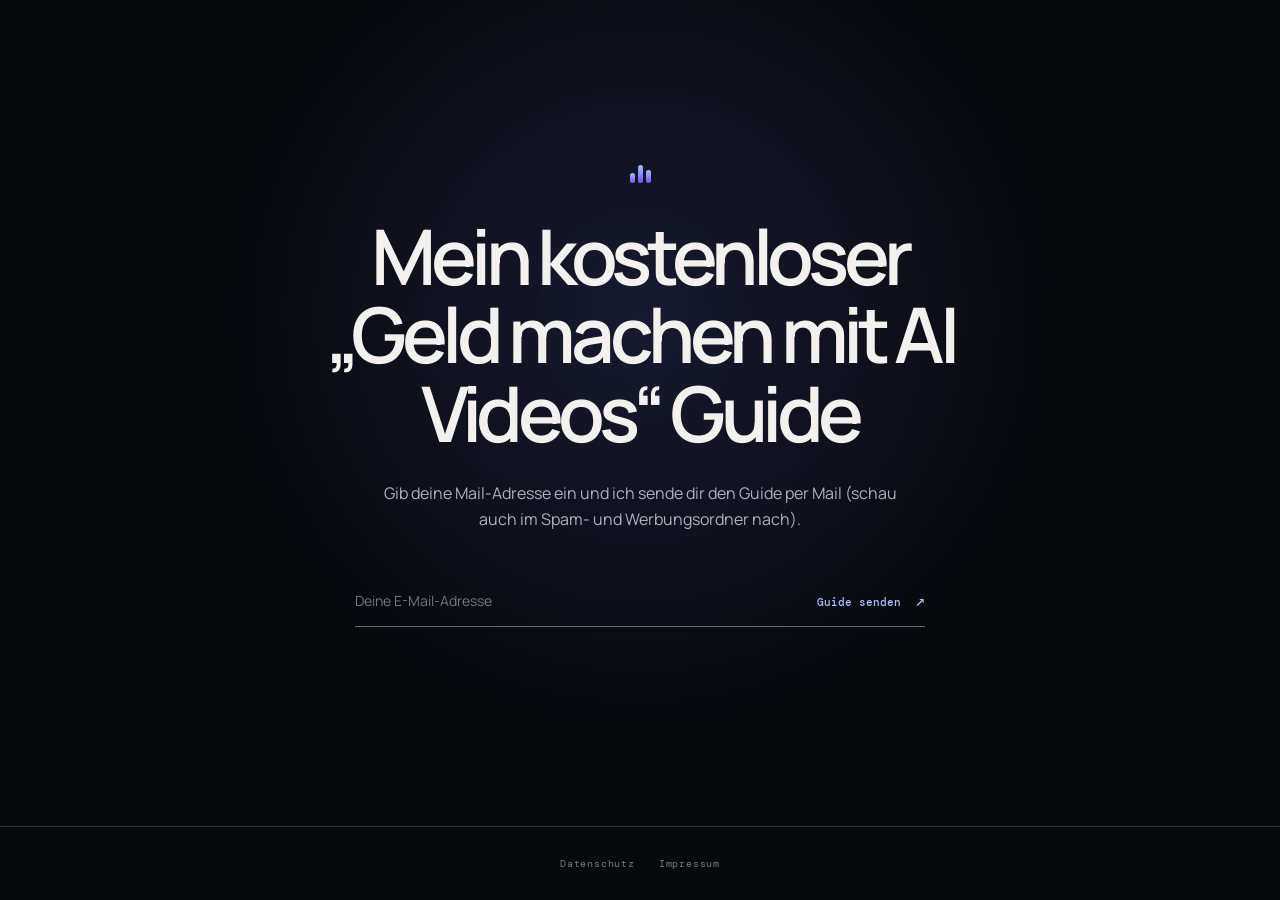
==== index.html @ 687a4e24 "1." ====
<!doctype html>
<html lang="de">
  <head>
    <meta charset="UTF-8" />
    <meta name="viewport" content="width=device-width, initial-scale=1" />
    <meta name="description" content="Mein kostenloser Guide: Geld machen mit AI Videos." />
    <meta name="theme-color" content="#08090d" />
    <title>Geld machen mit AI Videos – kostenloser Guide</title>
    <link rel="preconnect" href="https://fonts.googleapis.com" />
    <link rel="preconnect" href="https://fonts.gstatic.com" crossorigin />
    <link href="https://fonts.googleapis.com/css2?family=DM+Mono:wght@400;500&family=Manrope:wght@400;500;600;700;800&display=swap" rel="stylesheet" />
    <link rel="stylesheet" href="./styles.css" />
  </head>
  <body>
    <main class="signup-page">
      <div class="signup-card">
        <div class="brand-mark" aria-hidden="true"><i></i><i></i><i></i></div>
        <h1>Mein kostenloser „Geld machen mit AI Videos“ Guide</h1>
        <p class="intro">Gib deine Mail-Adresse ein und ich sende dir den Guide per Mail (schau auch im Spam- und Werbungsordner nach).</p>
        <form id="signup-form" novalidate>
          <label class="sr-only" for="email">E-Mail-Adresse</label>
          <div class="input-row">
            <input id="email" name="email_address" type="email" autocomplete="email" placeholder="Deine E-Mail-Adresse" required />
            <button type="submit">Guide senden <span aria-hidden="true">↗</span></button>
          </div>
          <p class="form-message" id="form-message" role="status" aria-live="polite"></p>
        </form>
      </div>
    </main>
    <footer class="site-footer"><a href="./privacy.html">Datenschutz</a><a href="./legal.html">Impressum</a></footer>
    <script src="./script.js" defer></script>
  </body>
</html>
---- styles.css ----
:root {
    --bg: #08090d;
    --text: #f2f1ed;
    --muted: #9698a3;
    --line: rgba(255, 255, 255, .16);
    --blue: #a9c0ff;
    --sans: 'Manrope', sans-serif;
    --mono: 'DM Mono', monospace
}

* {
    box-sizing: border-box
}

body {
    margin: 0;
    min-height: 100vh;
    background: radial-gradient(circle at 50% 35%, #171a31 0, var(--bg) 48%);
    color: var(--text);
    font-family: var(--sans)
}

.signup-page {
    min-height: calc(100vh - 74px);
    display: grid;
    place-items: center;
    padding: 48px 22px
}

.signup-card {
    width: min(100%, 680px);
    text-align: center
}

.brand-mark {
    display: flex;
    justify-content: center;
    align-items: end;
    gap: 3px;
    height: 20px;
    margin-bottom: 34px
}

.brand-mark i {
    display: block;
    width: 5px;
    background: linear-gradient(#a4bfff, #7057ff);
    border-radius: 3px
}

.brand-mark i:nth-child(1) {
    height: 10px
}

.brand-mark i:nth-child(2) {
    height: 18px
}

.brand-mark i:nth-child(3) {
    height: 13px
}

h1 {
    max-width: 650px;
    margin: 0 auto;
    font-size: clamp(2.5rem, 6vw, 5rem);
    line-height: 1.02;
    letter-spacing: -.07em;
    font-weight: 600
}

.intro {
    max-width: 530px;
    margin: 28px auto 0;
    color: #b0b1ba;
    font-size: 16px;
    line-height: 1.65
}

.input-row {
    display: flex;
    max-width: 570px;
    margin: 42px auto 0;
    border-bottom: 1px solid #666a78;
    transition: border-color .2s
}

.input-row:focus-within {
    border-color: var(--blue)
}

.input-row input {
    width: 100%;
    min-width: 0;
    background: transparent;
    border: 0;
    outline: 0;
    color: #fff;
    padding: 16px 0;
    font: 14px var(--sans)
}

.input-row input::placeholder {
    color: #747681
}

.input-row button {
    background: transparent;
    border: 0;
    color: var(--blue);
    white-space: nowrap;
    padding: 0 0 0 16px;
    font: 500 11px var(--mono);
    cursor: pointer
}

.input-row button span {
    font-size: 17px;
    margin-left: 7px
}

.input-row button:disabled {
    opacity: .5
}

.form-message {
    min-height: 20px;
    color: var(--blue);
    font-size: 12px;
    margin: 16px 0 0
}

.form-message.error {
    color: #f1a7a7
}

.site-footer {
    height: 74px;
    display: flex;
    justify-content: center;
    gap: 24px;
    align-items: center;
    border-top: 1px solid var(--line);
    font: 10px var(--mono);
    letter-spacing: .08em
}

.site-footer a {
    color: #777985;
    text-decoration: none
}

.sr-only {
    position: absolute;
    width: 1px;
    height: 1px;
    padding: 0;
    margin: -1px;
    overflow: hidden;
    clip: rect(0, 0, 0, 0);
    white-space: nowrap;
    border: 0
}

@media(max-width:560px) {
    .signup-page {
        min-height: calc(100vh - 64px);
        padding: 36px 22px
    }

    .brand-mark {
        margin-bottom: 27px
    }

    h1 {
        font-size: clamp(2.35rem, 11vw, 3.5rem)
    }

    .intro {
        font-size: 14px;
        margin-top: 22px
    }

    .input-row {
        display: block;
        margin-top: 32px;
        border: 0
    }

    .input-row input {
        display: block;
        border-bottom: 1px solid #666a78;
        padding: 15px 0
    }

    .input-row button {
        margin-top: 22px;
        padding: 13px 20px;
        border: 1px solid #666a78
    }

    .site-footer {
        height: 64px
    }
}
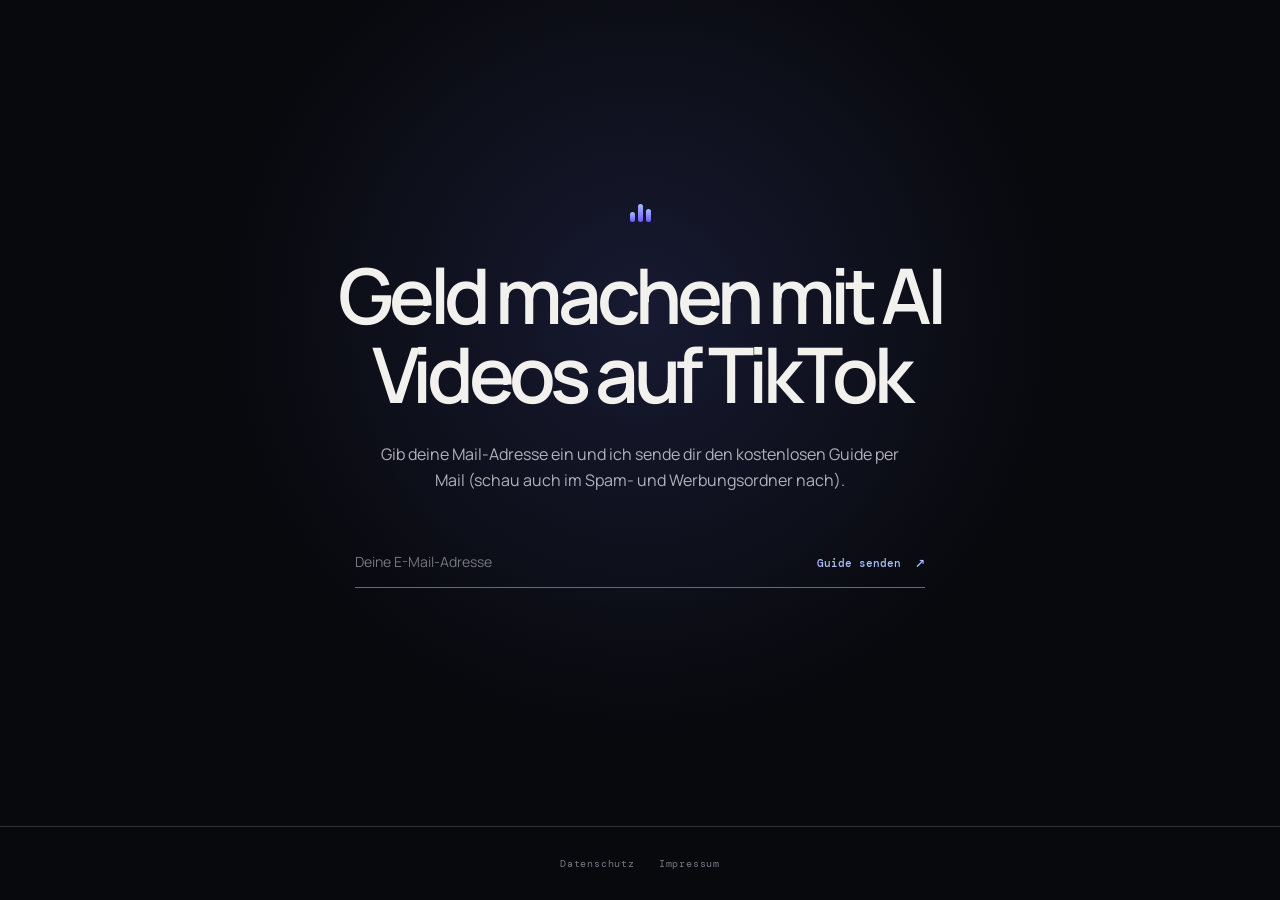
==== commit 9d9bff55: "simpler" ====
--- a/index.html
+++ b/index.html
@@ -5,7 +5,7 @@
     <meta name="viewport" content="width=device-width, initial-scale=1" />
     <meta name="description" content="Mein kostenloser Guide: Geld machen mit AI Videos." />
     <meta name="theme-color" content="#08090d" />
-    <title>Geld machen mit AI Videos – kostenloser Guide</title>
+    <title>Geld machen mit AI Videos auf TikTok – kostenloser Guide</title>
     <link rel="preconnect" href="https://fonts.googleapis.com" />
     <link rel="preconnect" href="https://fonts.gstatic.com" crossorigin />
     <link href="https://fonts.googleapis.com/css2?family=DM+Mono:wght@400;500&family=Manrope:wght@400;500;600;700;800&display=swap" rel="stylesheet" />
@@ -15,8 +15,8 @@
     <main class="signup-page">
       <div class="signup-card">
         <div class="brand-mark" aria-hidden="true"><i></i><i></i><i></i></div>
-        <h1>Mein kostenloser „Geld machen mit AI Videos“ Guide</h1>
-        <p class="intro">Gib deine Mail-Adresse ein und ich sende dir den Guide per Mail (schau auch im Spam- und Werbungsordner nach).</p>
+        <h1>Geld machen mit AI Videos auf TikTok</h1>
+        <p class="intro">Gib deine Mail-Adresse ein und ich sende dir den kostenlosen Guide per Mail (schau auch im Spam- und Werbungsordner nach).</p>
         <form id="signup-form" novalidate>
           <label class="sr-only" for="email">E-Mail-Adresse</label>
           <div class="input-row">
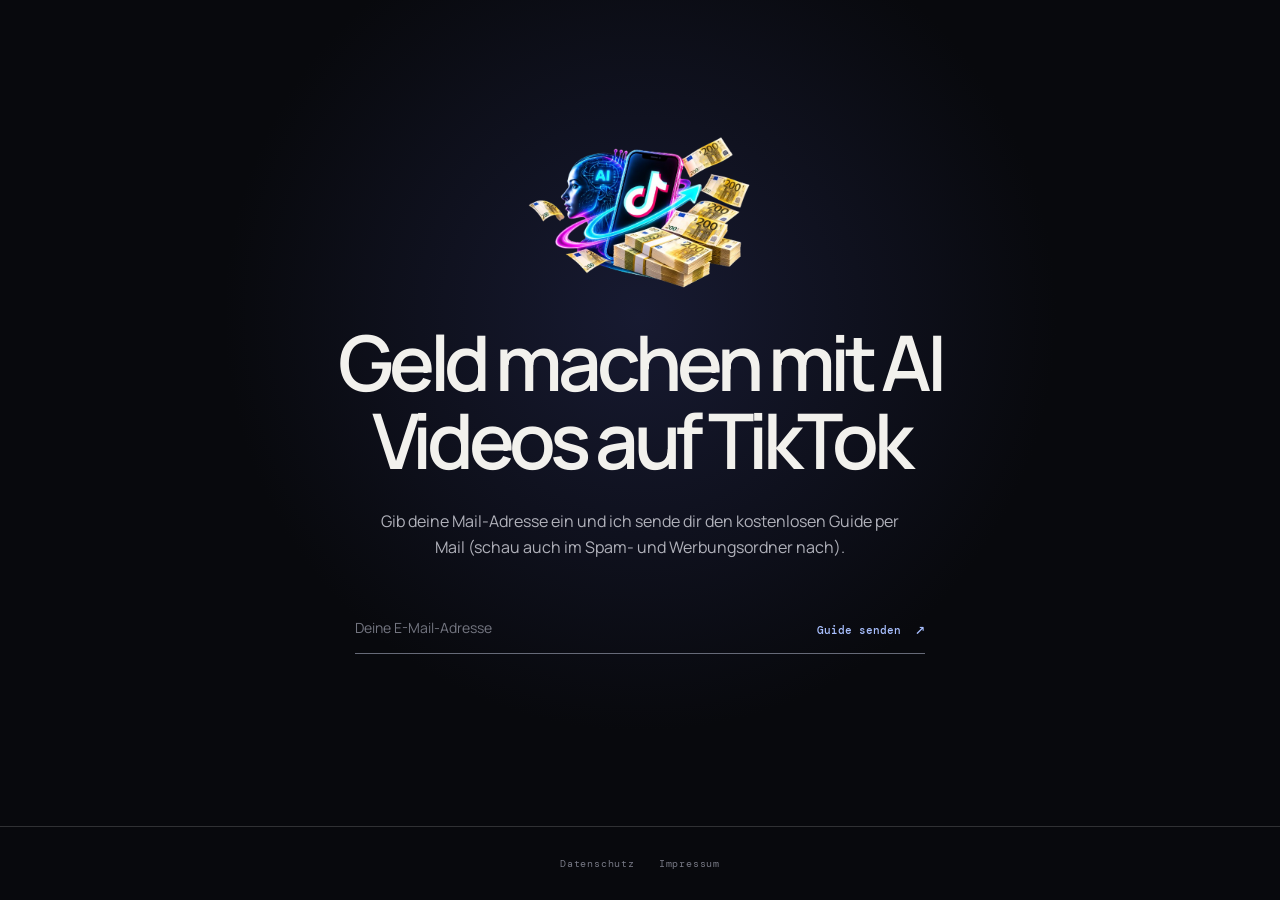
==== commit 2d3cbce2: "logo" ====
--- a/index.html
+++ b/index.html
@@ -5,6 +5,18 @@
     <meta name="viewport" content="width=device-width, initial-scale=1" />
     <meta name="description" content="Mein kostenloser Guide: Geld machen mit AI Videos." />
     <meta name="theme-color" content="#08090d" />
+    <meta property="og:title" content="Geld machen mit AI Videos auf TikTok" />
+    <meta property="og:description" content="Trag deine E-Mail-Adresse ein und erhalte den kostenlosen Guide per Mail." />
+    <meta property="og:type" content="website" />
+    <meta property="og:image" content="./AI%20TikTok%20Money%20Machine.png" />
+    <meta property="og:image:width" content="1536" />
+    <meta property="og:image:height" content="1024" />
+    <meta property="og:image:alt" content="AI TikTok Money Machine" />
+    <meta name="twitter:card" content="summary_large_image" />
+    <meta name="twitter:title" content="Geld machen mit AI Videos auf TikTok" />
+    <meta name="twitter:description" content="Trag deine E-Mail-Adresse ein und erhalte den kostenlosen Guide per Mail." />
+    <meta name="twitter:image" content="./AI%20TikTok%20Money%20Machine.png" />
+    <meta name="twitter:image:alt" content="AI TikTok Money Machine" />
     <title>Geld machen mit AI Videos auf TikTok – kostenloser Guide</title>
     <link rel="preconnect" href="https://fonts.googleapis.com" />
     <link rel="preconnect" href="https://fonts.gstatic.com" crossorigin />
@@ -14,7 +26,7 @@
   <body>
     <main class="signup-page">
       <div class="signup-card">
-        <div class="brand-mark" aria-hidden="true"><i></i><i></i><i></i></div>
+        <img class="site-logo" src="./AI%20TikTok%20Money%20Machine.png" alt="AI TikTok Money Machine" />
         <h1>Geld machen mit AI Videos auf TikTok</h1>
         <p class="intro">Gib deine Mail-Adresse ein und ich sende dir den kostenlosen Guide per Mail (schau auch im Spam- und Werbungsordner nach).</p>
         <form id="signup-form" novalidate>
--- a/styles.css
+++ b/styles.css
@@ -1,205 +1 @@
-:root {
-    --bg: #08090d;
-    --text: #f2f1ed;
-    --muted: #9698a3;
-    --line: rgba(255, 255, 255, .16);
-    --blue: #a9c0ff;
-    --sans: 'Manrope', sans-serif;
-    --mono: 'DM Mono', monospace
-}
-
-* {
-    box-sizing: border-box
-}
-
-body {
-    margin: 0;
-    min-height: 100vh;
-    background: radial-gradient(circle at 50% 35%, #171a31 0, var(--bg) 48%);
-    color: var(--text);
-    font-family: var(--sans)
-}
-
-.signup-page {
-    min-height: calc(100vh - 74px);
-    display: grid;
-    place-items: center;
-    padding: 48px 22px
-}
-
-.signup-card {
-    width: min(100%, 680px);
-    text-align: center
-}
-
-.brand-mark {
-    display: flex;
-    justify-content: center;
-    align-items: end;
-    gap: 3px;
-    height: 20px;
-    margin-bottom: 34px
-}
-
-.brand-mark i {
-    display: block;
-    width: 5px;
-    background: linear-gradient(#a4bfff, #7057ff);
-    border-radius: 3px
-}
-
-.brand-mark i:nth-child(1) {
-    height: 10px
-}
-
-.brand-mark i:nth-child(2) {
-    height: 18px
-}
-
-.brand-mark i:nth-child(3) {
-    height: 13px
-}
-
-h1 {
-    max-width: 650px;
-    margin: 0 auto;
-    font-size: clamp(2.5rem, 6vw, 5rem);
-    line-height: 1.02;
-    letter-spacing: -.07em;
-    font-weight: 600
-}
-
-.intro {
-    max-width: 530px;
-    margin: 28px auto 0;
-    color: #b0b1ba;
-    font-size: 16px;
-    line-height: 1.65
-}
-
-.input-row {
-    display: flex;
-    max-width: 570px;
-    margin: 42px auto 0;
-    border-bottom: 1px solid #666a78;
-    transition: border-color .2s
-}
-
-.input-row:focus-within {
-    border-color: var(--blue)
-}
-
-.input-row input {
-    width: 100%;
-    min-width: 0;
-    background: transparent;
-    border: 0;
-    outline: 0;
-    color: #fff;
-    padding: 16px 0;
-    font: 14px var(--sans)
-}
-
-.input-row input::placeholder {
-    color: #747681
-}
-
-.input-row button {
-    background: transparent;
-    border: 0;
-    color: var(--blue);
-    white-space: nowrap;
-    padding: 0 0 0 16px;
-    font: 500 11px var(--mono);
-    cursor: pointer
-}
-
-.input-row button span {
-    font-size: 17px;
-    margin-left: 7px
-}
-
-.input-row button:disabled {
-    opacity: .5
-}
-
-.form-message {
-    min-height: 20px;
-    color: var(--blue);
-    font-size: 12px;
-    margin: 16px 0 0
-}
-
-.form-message.error {
-    color: #f1a7a7
-}
-
-.site-footer {
-    height: 74px;
-    display: flex;
-    justify-content: center;
-    gap: 24px;
-    align-items: center;
-    border-top: 1px solid var(--line);
-    font: 10px var(--mono);
-    letter-spacing: .08em
-}
-
-.site-footer a {
-    color: #777985;
-    text-decoration: none
-}
-
-.sr-only {
-    position: absolute;
-    width: 1px;
-    height: 1px;
-    padding: 0;
-    margin: -1px;
-    overflow: hidden;
-    clip: rect(0, 0, 0, 0);
-    white-space: nowrap;
-    border: 0
-}
-
-@media(max-width:560px) {
-    .signup-page {
-        min-height: calc(100vh - 64px);
-        padding: 36px 22px
-    }
-
-    .brand-mark {
-        margin-bottom: 27px
-    }
-
-    h1 {
-        font-size: clamp(2.35rem, 11vw, 3.5rem)
-    }
-
-    .intro {
-        font-size: 14px;
-        margin-top: 22px
-    }
-
-    .input-row {
-        display: block;
-        margin-top: 32px;
-        border: 0
-    }
-
-    .input-row input {
-        display: block;
-        border-bottom: 1px solid #666a78;
-        padding: 15px 0
-    }
-
-    .input-row button {
-        margin-top: 22px;
-        padding: 13px 20px;
-        border: 1px solid #666a78
-    }
-
-    .site-footer {
-        height: 64px
-    }
-}+:root{--bg:#08090d;--text:#f2f1ed;--muted:#9698a3;--line:rgba(255,255,255,.16);--blue:#a9c0ff;--sans:'Manrope',sans-serif;--mono:'DM Mono',monospace}*{box-sizing:border-box}body{margin:0;min-height:100vh;background:radial-gradient(circle at 50% 35%,#171a31 0,var(--bg) 48%);color:var(--text);font-family:var(--sans)}.signup-page{min-height:calc(100vh - 74px);display:grid;place-items:center;padding:48px 22px}.signup-card{width:min(100%,680px);text-align:center}.site-logo{display:block;width:min(100%,230px);height:auto;aspect-ratio:3/2;object-fit:contain;margin:0 auto 34px;border-radius:14px}h1{max-width:650px;margin:0 auto;font-size:clamp(2.5rem,6vw,5rem);line-height:1.02;letter-spacing:-.07em;font-weight:600}.intro{max-width:530px;margin:28px auto 0;color:#b0b1ba;font-size:16px;line-height:1.65}.input-row{display:flex;max-width:570px;margin:42px auto 0;border-bottom:1px solid #666a78;transition:border-color .2s}.input-row:focus-within{border-color:var(--blue)}.input-row input{width:100%;min-width:0;background:transparent;border:0;outline:0;color:#fff;padding:16px 0;font:14px var(--sans)}.input-row input::placeholder{color:#747681}.input-row button{background:transparent;border:0;color:var(--blue);white-space:nowrap;padding:0 0 0 16px;font:500 11px var(--mono);cursor:pointer}.input-row button span{font-size:17px;margin-left:7px}.input-row button:disabled{opacity:.5}.form-message{min-height:20px;color:var(--blue);font-size:12px;margin:16px 0 0}.form-message.error{color:#f1a7a7}.site-footer{height:74px;display:flex;justify-content:center;gap:24px;align-items:center;border-top:1px solid var(--line);font:10px var(--mono);letter-spacing:.08em}.site-footer a{color:#777985;text-decoration:none}.sr-only{position:absolute;width:1px;height:1px;padding:0;margin:-1px;overflow:hidden;clip:rect(0,0,0,0);white-space:nowrap;border:0}@media(max-width:560px){.signup-page{min-height:calc(100vh - 64px);padding:36px 22px}.site-logo{width:min(100%,190px);margin-bottom:27px}h1{font-size:clamp(2.35rem,11vw,3.5rem)}.intro{font-size:14px;margin-top:22px}.input-row{display:block;margin-top:32px;border:0}.input-row input{display:block;border-bottom:1px solid #666a78;padding:15px 0}.input-row button{margin-top:22px;padding:13px 20px;border:1px solid #666a78}.site-footer{height:64px}}
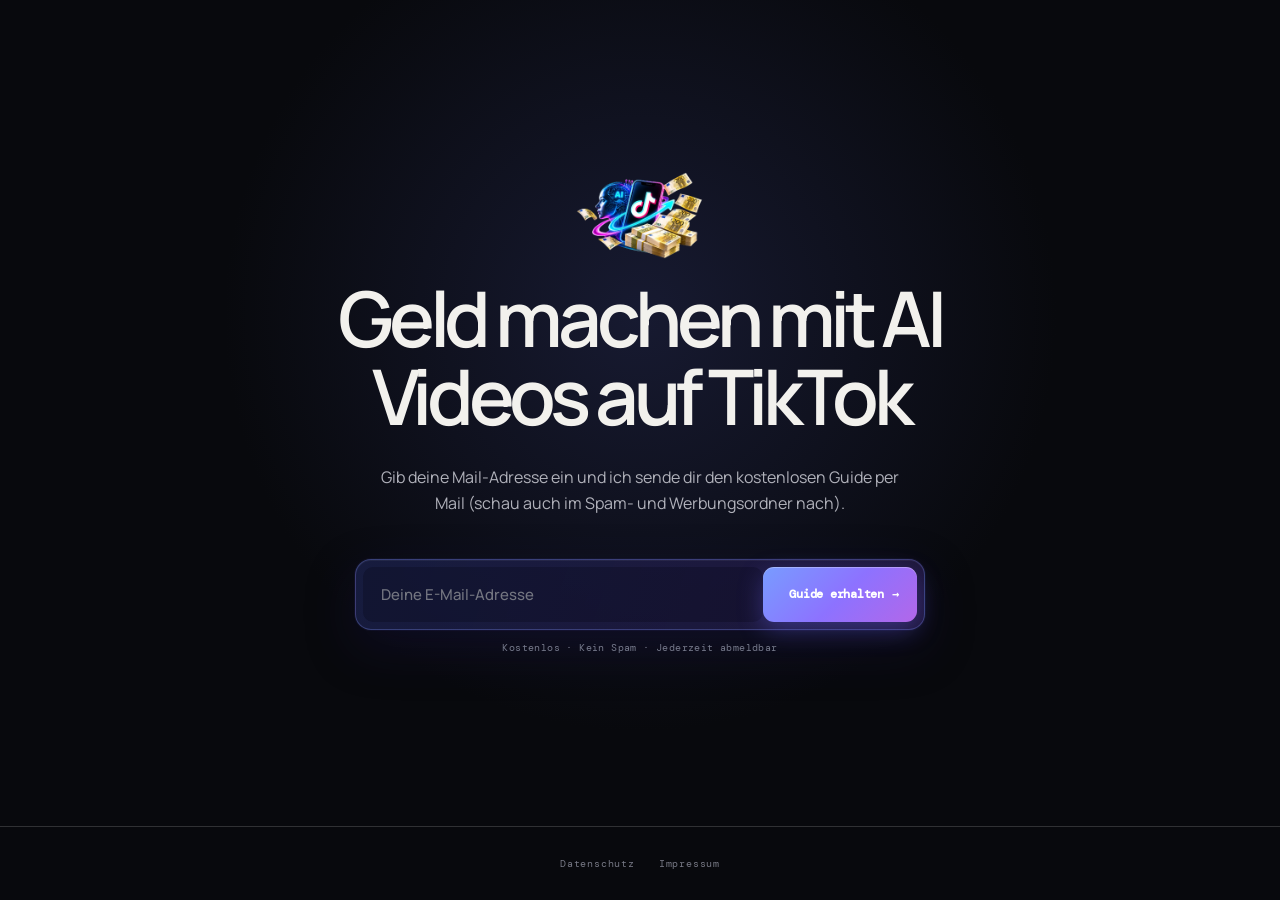
==== commit 0e012b56: "nichts" ====
--- a/index.html
+++ b/index.html
@@ -33,9 +33,10 @@
           <label class="sr-only" for="email">E-Mail-Adresse</label>
           <div class="input-row">
             <input id="email" name="email_address" type="email" autocomplete="email" placeholder="Deine E-Mail-Adresse" required />
-            <button type="submit">Guide senden <span aria-hidden="true">↗</span></button>
+            <button type="submit"><span class="button-icon" aria-hidden="true"></span>Guide erhalten <span aria-hidden="true">→</span></button>
           </div>
           <p class="form-message" id="form-message" role="status" aria-live="polite"></p>
+          <p class="form-reassurance">Kostenlos · Kein Spam · Jederzeit abmeldbar</p>
         </form>
       </div>
     </main>
--- a/styles.css
+++ b/styles.css
@@ -1 +1,243 @@
-:root{--bg:#08090d;--text:#f2f1ed;--muted:#9698a3;--line:rgba(255,255,255,.16);--blue:#a9c0ff;--sans:'Manrope',sans-serif;--mono:'DM Mono',monospace}*{box-sizing:border-box}body{margin:0;min-height:100vh;background:radial-gradient(circle at 50% 35%,#171a31 0,var(--bg) 48%);color:var(--text);font-family:var(--sans)}.signup-page{min-height:calc(100vh - 74px);display:grid;place-items:center;padding:48px 22px}.signup-card{width:min(100%,680px);text-align:center}.site-logo{display:block;width:min(100%,230px);height:auto;aspect-ratio:3/2;object-fit:contain;margin:0 auto 34px;border-radius:14px}h1{max-width:650px;margin:0 auto;font-size:clamp(2.5rem,6vw,5rem);line-height:1.02;letter-spacing:-.07em;font-weight:600}.intro{max-width:530px;margin:28px auto 0;color:#b0b1ba;font-size:16px;line-height:1.65}.input-row{display:flex;max-width:570px;margin:42px auto 0;border-bottom:1px solid #666a78;transition:border-color .2s}.input-row:focus-within{border-color:var(--blue)}.input-row input{width:100%;min-width:0;background:transparent;border:0;outline:0;color:#fff;padding:16px 0;font:14px var(--sans)}.input-row input::placeholder{color:#747681}.input-row button{background:transparent;border:0;color:var(--blue);white-space:nowrap;padding:0 0 0 16px;font:500 11px var(--mono);cursor:pointer}.input-row button span{font-size:17px;margin-left:7px}.input-row button:disabled{opacity:.5}.form-message{min-height:20px;color:var(--blue);font-size:12px;margin:16px 0 0}.form-message.error{color:#f1a7a7}.site-footer{height:74px;display:flex;justify-content:center;gap:24px;align-items:center;border-top:1px solid var(--line);font:10px var(--mono);letter-spacing:.08em}.site-footer a{color:#777985;text-decoration:none}.sr-only{position:absolute;width:1px;height:1px;padding:0;margin:-1px;overflow:hidden;clip:rect(0,0,0,0);white-space:nowrap;border:0}@media(max-width:560px){.signup-page{min-height:calc(100vh - 64px);padding:36px 22px}.site-logo{width:min(100%,190px);margin-bottom:27px}h1{font-size:clamp(2.35rem,11vw,3.5rem)}.intro{font-size:14px;margin-top:22px}.input-row{display:block;margin-top:32px;border:0}.input-row input{display:block;border-bottom:1px solid #666a78;padding:15px 0}.input-row button{margin-top:22px;padding:13px 20px;border:1px solid #666a78}.site-footer{height:64px}}
+:root {
+    --bg: #08090d;
+    --text: #f2f1ed;
+    --muted: #9698a3;
+    --line: rgba(255, 255, 255, .16);
+    --blue: #a9c0ff;
+    --sans: 'Manrope', sans-serif;
+    --mono: 'DM Mono', monospace
+}
+
+* {
+    box-sizing: border-box
+}
+
+body {
+    margin: 0;
+    min-height: 100vh;
+    background: radial-gradient(circle at 50% 35%, #171a31 0, var(--bg) 48%);
+    color: var(--text);
+    font-family: var(--sans)
+}
+
+.signup-page {
+    min-height: calc(100vh - 74px);
+    display: grid;
+    place-items: center;
+    padding: 48px 22px
+}
+
+.signup-card {
+    width: min(100%, 680px);
+    text-align: center
+}
+
+.site-logo {
+    display: block;
+    width: min(100%, 130px);
+    height: auto;
+    aspect-ratio: 3/2;
+    object-fit: contain;
+    margin: 0 auto 20px;
+    border-radius: 14px
+}
+
+h1 {
+    max-width: 650px;
+    margin: 0 auto;
+    font-size: clamp(2.5rem, 6vw, 5rem);
+    line-height: 1.02;
+    letter-spacing: -.07em;
+    font-weight: 600
+}
+
+.intro {
+    max-width: 530px;
+    margin: 28px auto 0;
+    color: #b0b1ba;
+    font-size: 16px;
+    line-height: 1.65
+}
+
+.input-row {
+    display: flex;
+    max-width: 570px;
+    margin: 42px auto 0;
+    padding: 7px;
+    border: 1px solid rgba(133, 150, 255, .3);
+    border-radius: 16px;
+    background: linear-gradient(110deg, rgba(25, 31, 70, .86), rgba(39, 27, 76, .7));
+    box-shadow: 0 0 0 1px rgba(96, 110, 255, .06), 0 18px 48px rgba(22, 18, 71, .34), inset 0 1px 0 rgba(255, 255, 255, .05);
+    transition: border-color .25s, box-shadow .25s, transform .25s
+}
+
+.input-row:focus-within {
+    border-color: rgba(157, 176, 255, .9);
+    box-shadow: 0 0 0 4px rgba(116, 128, 255, .13), 0 18px 55px rgba(48, 37, 130, .48), inset 0 1px 0 rgba(255, 255, 255, .08);
+    transform: translateY(-1px)
+}
+
+.input-row input {
+    width: 100%;
+    min-width: 0;
+    background: rgba(5, 7, 18, .28);
+    border: 0;
+    border-radius: 10px;
+    outline: 0;
+    color: #fff;
+    padding: 17px 18px;
+    font: 500 15px var(--sans)
+}
+
+.input-row input::placeholder {
+    color: #747681
+}
+
+.input-row button {
+    display: inline-flex;
+    align-items: center;
+    justify-content: center;
+    gap: 8px;
+    min-height: 52px;
+    background: linear-gradient(135deg, #789cff 0%, #8d72ff 52%, #b267e9 100%);
+    border: 0;
+    border-radius: 11px;
+    color: #fff;
+    white-space: nowrap;
+    padding: 0 18px;
+    font: 700 12px var(--mono);
+    letter-spacing: -.02em;
+    cursor: pointer;
+    box-shadow: 0 8px 24px rgba(111, 106, 255, .34), inset 0 1px 0 rgba(255, 255, 255, .3);
+    transition: filter .2s, box-shadow .2s, transform .2s
+}
+
+.input-row button:hover {
+    filter: brightness(1.1);
+    box-shadow: 0 10px 30px rgba(125, 111, 255, .52), inset 0 1px 0 rgba(255, 255, 255, .35);
+    transform: translateY(-1px)
+}
+
+.input-row button:focus-visible {
+    outline: 3px solid rgba(176, 190, 255, .85);
+    outline-offset: 3px
+}
+
+.input-row button:active {
+    transform: translateY(0)
+}
+
+.button-icon {
+    font-size: 14px;
+}
+
+.input-row button:disabled {
+    opacity: .5
+}
+
+.form-message {
+    height: 0;
+    min-height: 0;
+    overflow: hidden;
+    color: var(--blue);
+    font-size: 12px;
+    margin: 0;
+    opacity: 0;
+    transition: height .2s ease, margin .2s ease, opacity .2s ease
+}
+
+.form-message:not(:empty) {
+    height: auto;
+    min-height: 20px;
+    margin: 16px 0 0;
+    opacity: 1
+}
+
+.form-message.error {
+    color: #f1a7a7
+}
+
+.form-message.success {
+    color: #b9d6ff
+}
+
+.form-reassurance {
+    margin: 11px 0 0;
+    color: #777b8d;
+    font: 10px var(--mono);
+    letter-spacing: .04em
+}
+
+.site-footer {
+    height: 74px;
+    display: flex;
+    justify-content: center;
+    gap: 24px;
+    align-items: center;
+    border-top: 1px solid var(--line);
+    font: 10px var(--mono);
+    letter-spacing: .08em
+}
+
+.site-footer a {
+    color: #777985;
+    text-decoration: none
+}
+
+.sr-only {
+    position: absolute;
+    width: 1px;
+    height: 1px;
+    padding: 0;
+    margin: -1px;
+    overflow: hidden;
+    clip: rect(0, 0, 0, 0);
+    white-space: nowrap;
+    border: 0
+}
+
+@media(max-width:560px) {
+    .signup-page {
+        min-height: calc(100vh - 64px);
+        padding: 36px 22px
+    }
+
+    .site-logo {
+        width: min(100%, 120px);
+        margin-bottom: 13px
+    }
+
+    h1 {
+        font-size: clamp(2.35rem, 11vw, 3.5rem)
+    }
+
+    .intro {
+        font-size: 14px;
+        margin-top: 22px
+    }
+
+    .input-row {
+        display: block;
+        margin-top: 32px;
+        padding: 7px
+    }
+
+    .input-row input {
+        display: block;
+        width: 100%;
+        min-height: 54px;
+        padding: 15px 16px
+    }
+
+    .input-row button {
+        width: 100%;
+        margin-top: 7px;
+        padding: 15px 14px;
+        min-height: 56px;
+        font-size: 11px
+    }
+
+    .site-footer {
+        height: 64px
+    }
+}
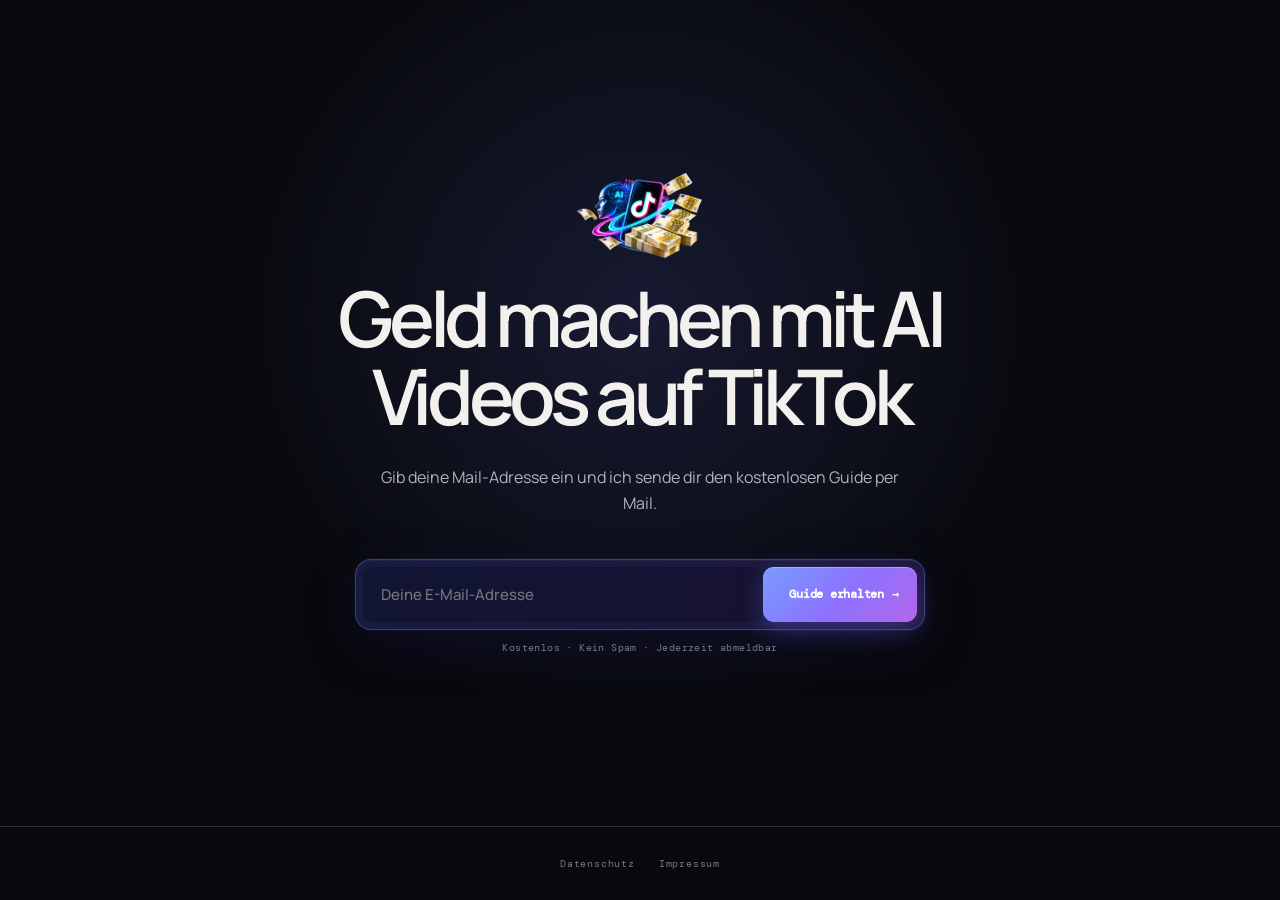
==== commit ee95e63d: "small" ====
--- a/index.html
+++ b/index.html
@@ -28,7 +28,7 @@
       <div class="signup-card">
         <img class="site-logo" src="./AI%20TikTok%20Money%20Machine.png" alt="AI TikTok Money Machine" />
         <h1>Geld machen mit AI Videos auf TikTok</h1>
-        <p class="intro">Gib deine Mail-Adresse ein und ich sende dir den kostenlosen Guide per Mail (schau auch im Spam- und Werbungsordner nach).</p>
+        <p class="intro">Gib deine Mail-Adresse ein und ich sende dir den kostenlosen Guide per Mail.</p>
         <form id="signup-form" novalidate>
           <label class="sr-only" for="email">E-Mail-Adresse</label>
           <div class="input-row">
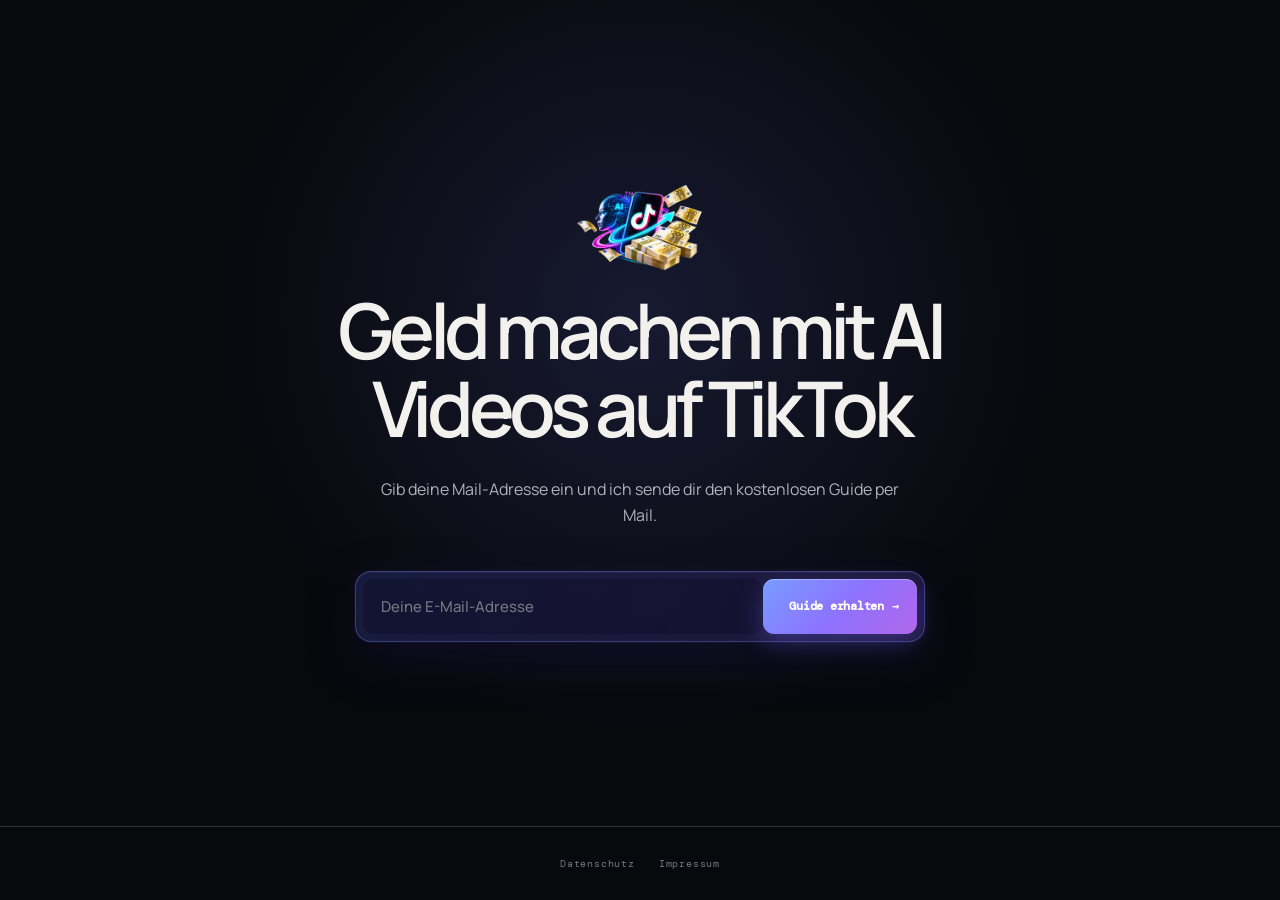
==== commit 181eebc6: "small" ====
--- a/index.html
+++ b/index.html
@@ -36,7 +36,6 @@
             <button type="submit"><span class="button-icon" aria-hidden="true"></span>Guide erhalten <span aria-hidden="true">→</span></button>
           </div>
           <p class="form-message" id="form-message" role="status" aria-live="polite"></p>
-          <p class="form-reassurance">Kostenlos · Kein Spam · Jederzeit abmeldbar</p>
         </form>
       </div>
     </main>
